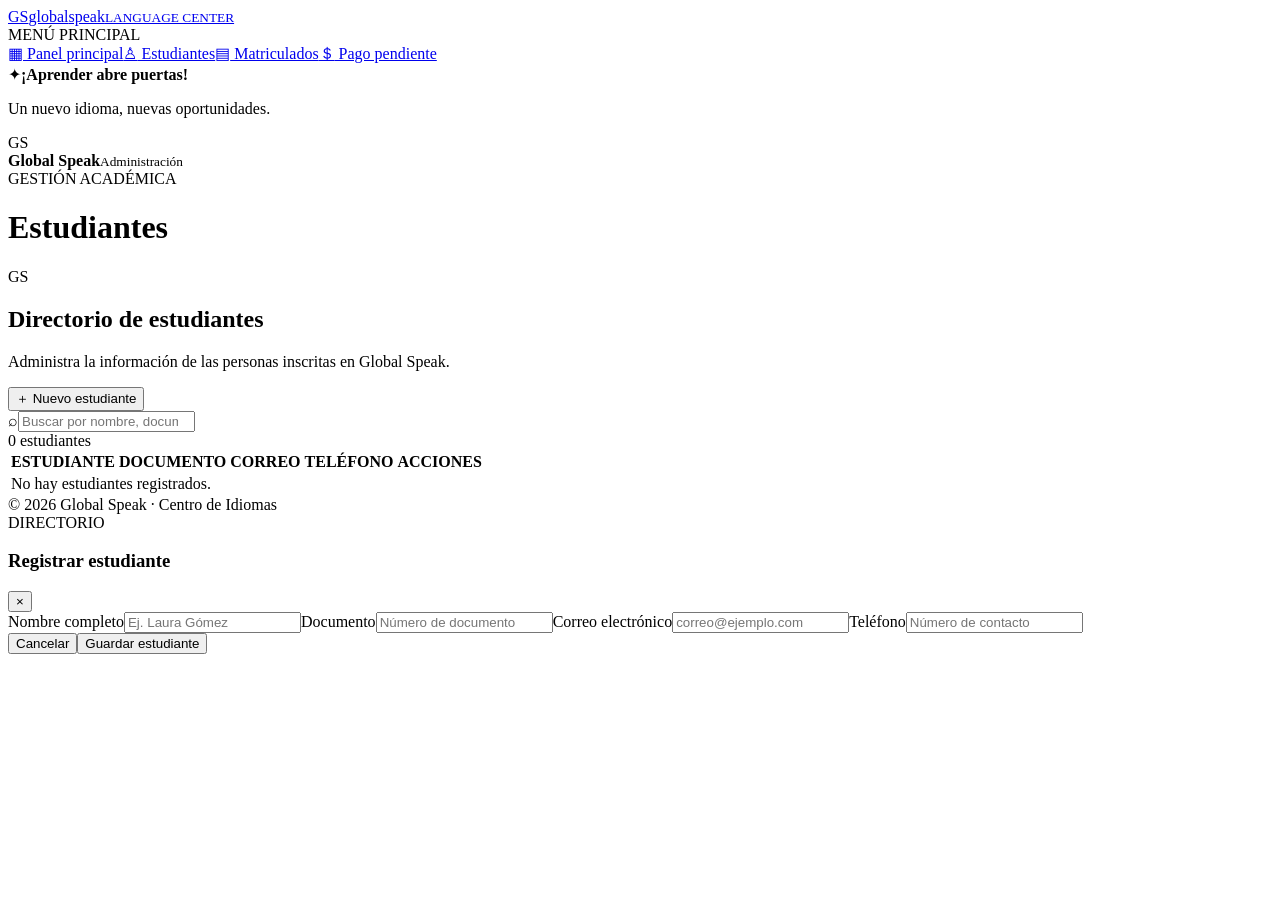
==== Frontend/estudiantes.html @ 1390c36b "Novedad: Se completó el contenido de los archivos JS y HTML." ====
<!DOCTYPE html>
<html lang="es">

<head>
    <meta charset="UTF-8">
    <meta name="viewport" content="width=device-width, initial-scale=1.0">
    <title>Global Speak | Estudiantes</title>
    <link rel="preconnect" href="https://fonts.googleapis.com">
    <link rel="preconnect" href="https://fonts.gstatic.com" crossorigin>
    <link
        href="https://fonts.googleapis.com/css2?family=DM+Sans:wght@400;500;600;700&family=Manrope:wght@500;600;700;800&display=swap"
        rel="stylesheet">
    <link rel="stylesheet" href="css/styles.css">
</head>

<body data-page="estudiantes">
    <div class="app-shell">
        <aside class="sidebar"><a class="brand" href="index.html"><span class="brand-mark">GS</span><span>global<span
                        class="brand-light">speak</span><small>LANGUAGE CENTER</small></span></a>
            <div class="sidebar-label">MENÚ PRINCIPAL</div>
            <nav class="nav-menu"><a class="nav-link" href="index.html"><span class="nav-icon">▦</span> Panel
                    principal</a><a class="nav-link active" href="estudiantes.html"><span class="nav-icon">♙</span>
                    Estudiantes</a><a class="nav-link" href="matriculados.html"><span class="nav-icon">▤</span>
                    Matriculados</a><a class="nav-link" href="pagos.html"><span class="nav-icon">＄</span> Pago
                    pendiente</a></nav>
            <div class="sidebar-bottom">
                <div class="help-card"><span class="help-icon">✦</span><strong>¡Aprender abre puertas!</strong>
                    <p>Un nuevo idioma, nuevas oportunidades.</p>
                </div>
                <div class="profile-mini">
                    <div class="avatar">GS</div>
                    <div><strong>Global Speak</strong><small>Administración</small></div>
                </div>
            </div>
        </aside>
        <main class="main-content">
            <header class="topbar">
                <div><span class="eyebrow">GESTIÓN ACADÉMICA</span>
                    <h1>Estudiantes</h1>
                </div>
                <div class="topbar-right"><span class="today" id="today-date"></span>
                    <div class="top-avatar">GS</div>
                </div>
            </header>
            <section class="page-intro">
                <div>
                    <h2>Directorio de estudiantes</h2>
                    <p class="muted">Administra la información de las personas inscritas en Global Speak.</p>
                </div><button class="button button-primary" id="open-student-modal">＋ Nuevo estudiante</button>
            </section>
            <section class="panel">
                <div class="toolbar">
                    <div class="search-box"><span>⌕</span><input type="search" id="student-search"
                            placeholder="Buscar por nombre, documento o correo..."></div><span class="result-count"
                        id="student-count">0 estudiantes</span>
                </div>
                <div class="table-wrap">
                    <table>
                        <thead>
                            <tr>
                                <th>ESTUDIANTE</th>
                                <th>DOCUMENTO</th>
                                <th>CORREO</th>
                                <th>TELÉFONO</th>
                                <th>ACCIONES</th>
                            </tr>
                        </thead>
                        <tbody id="students-table">
                            <tr>
                                <td colspan="5" class="empty-cell">No hay estudiantes registrados.</td>
                            </tr>
                        </tbody>
                    </table>
                </div>
            </section>
            <footer class="footer">© 2026 Global Speak · Centro de Idiomas</footer>
        </main>
    </div>
    <div class="modal-backdrop" id="student-modal">
        <section class="modal">
            <div class="modal-heading">
                <div><span class="eyebrow">DIRECTORIO</span>
                    <h3 id="student-modal-title">Registrar estudiante</h3>
                </div><button class="icon-button" data-close-modal aria-label="Cerrar">×</button>
            </div>
            <form id="student-form"><input type="hidden" id="student-id">
                <div class="form-grid"><label>Nombre completo<input id="student-name" required maxlength="100"
                            placeholder="Ej. Laura Gómez"></label><label>Documento<input id="student-document" required
                            maxlength="30" placeholder="Número de documento"></label><label>Correo electrónico<input
                            id="student-email" type="email" required
                            placeholder="correo@ejemplo.com"></label><label>Teléfono<input id="student-phone" required
                            maxlength="20" placeholder="Número de contacto"></label></div>
                <div class="modal-actions"><button type="button" class="button button-outline"
                        data-close-modal>Cancelar</button><button type="submit" class="button button-primary">Guardar
                        estudiante</button></div>
            </form>
        </section>
    </div>
    <div class="toast" id="toast"></div>
    <script src="js/config.js"></script>
    <script src="js/app.js"></script>
    <script src="js/estudiantes.js"></script>
</body>

</html>
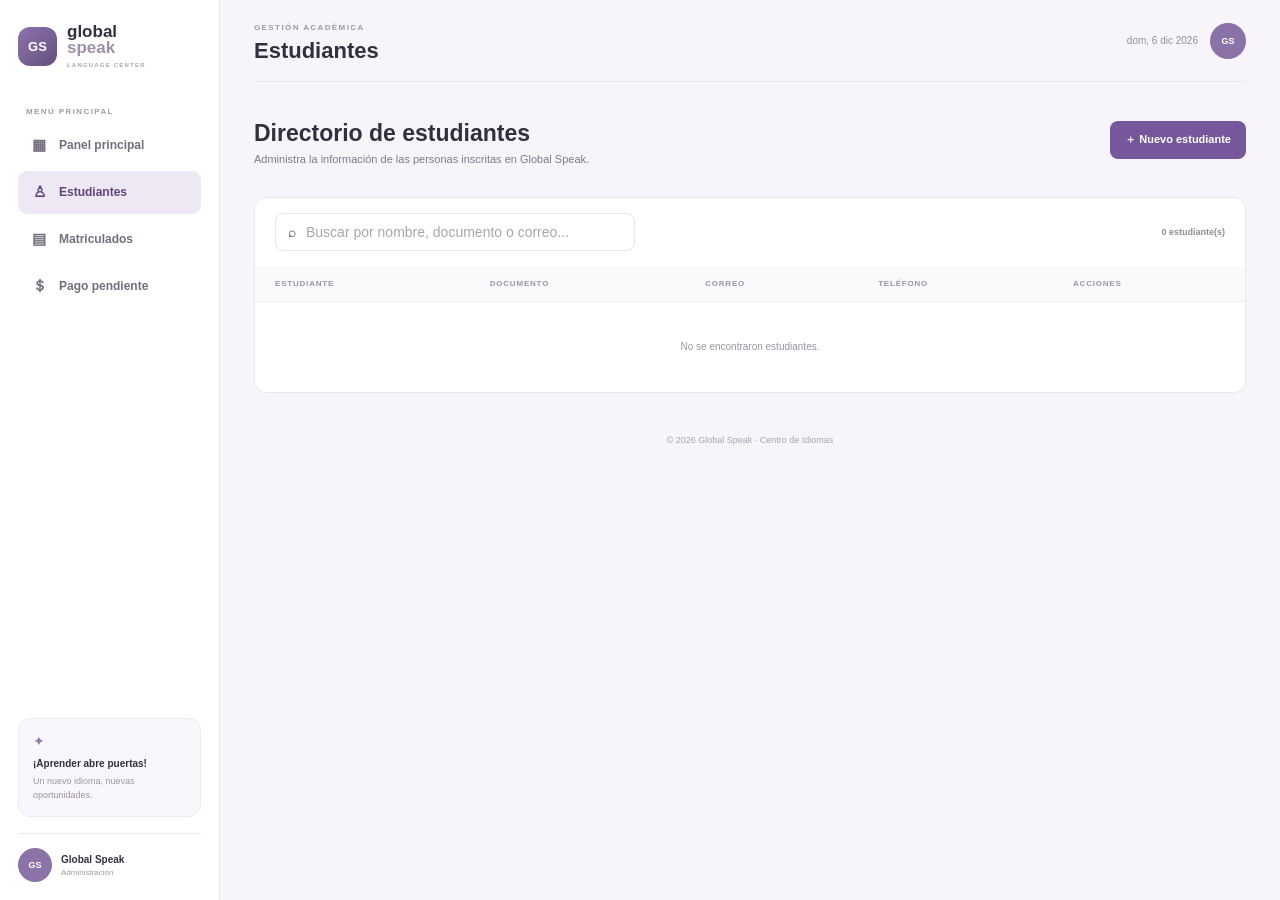
==== commit e084e481: "Novedad: Archivos funcionando, Css mejorado en los múltiples archivos de HTML." ====
--- a/Frontend/estudiantes.html
+++ b/Frontend/estudiantes.html
@@ -11,6 +11,7 @@
         href="https://fonts.googleapis.com/css2?family=DM+Sans:wght@400;500;600;700&family=Manrope:wght@500;600;700;800&display=swap"
         rel="stylesheet">
     <link rel="stylesheet" href="css/styles.css">
+    <link rel="stylesheet" href="css/dashboard.css">
 </head>
 
 <body data-page="estudiantes">
@@ -20,7 +21,7 @@
             <div class="sidebar-label">MENÚ PRINCIPAL</div>
             <nav class="nav-menu"><a class="nav-link" href="index.html"><span class="nav-icon">▦</span> Panel
                     principal</a><a class="nav-link active" href="estudiantes.html"><span class="nav-icon">♙</span>
-                    Estudiantes</a><a class="nav-link" href="matriculados.html"><span class="nav-icon">▤</span>
+                    Estudiantes</a><a class="nav-link" href="matricula.html"><span class="nav-icon">▤</span>
                     Matriculados</a><a class="nav-link" href="pagos.html"><span class="nav-icon">＄</span> Pago
                     pendiente</a></nav>
             <div class="sidebar-bottom">
--- a/Frontend/css/styles.css
+++ b/Frontend/css/styles.css
@@ -0,0 +1,207 @@
+ .welcome-row {
+     display: flex;
+     align-items: center;
+     justify-content: space-between;
+     gap: 25px;
+     padding: 28px 0 25px
+ }
+
+ .welcome-row h2 {
+     font-size: 23px;
+     max-width: 560px;
+     line-height: 1.35;
+     margin: 8px 0
+ }
+
+ .welcome-row h2 span {
+     color: var(--purple)
+ }
+
+ .welcome-kicker {
+     font-size: 9px;
+     font-weight: 700;
+     letter-spacing: 1.5px;
+     color: #a59bb4;
+     margin: 0
+ }
+
+ .welcome-row .muted {
+     max-width: 520px
+ }
+
+ .stats-grid {
+     display: grid;
+     grid-template-columns: repeat(4, minmax(0, 1fr));
+     gap: 15px;
+     margin-bottom: 21px
+ }
+
+ .stat-card {
+     padding: 18px 19px;
+     min-width: 0
+ }
+
+ .stat-top {
+     display: flex;
+     align-items: center;
+     justify-content: space-between;
+     margin-bottom: 15px
+ }
+
+ .stat-icon {
+     width: 34px;
+     height: 34px;
+     border-radius: 10px;
+     display: grid;
+     place-items: center;
+     font-size: 17px
+ }
+
+ .lavender {
+     background: #f0eafa;
+     color: #8066ac
+ }
+
+ .mint {
+     background: #e8f4ed;
+     color: #4a916b
+ }
+
+ .peach {
+     background: #fff2e2;
+     color: #b17b32
+ }
+
+ .rose {
+     background: #faeaf0;
+     color: #b66c82
+ }
+
+ .stat-caption {
+     font-size: 8px;
+     letter-spacing: 1px;
+     color: #aaa4b1;
+     font-weight: 700
+ }
+
+ .stat-number {
+     display: block;
+     font: 800 25px Manrope, sans-serif;
+     letter-spacing: -1px;
+     margin-bottom: 4px
+ }
+
+ .stat-label {
+     display: block;
+     font-size: 11px;
+     font-weight: 700;
+     color: #5e5869
+ }
+
+ .stat-foot {
+     display: block;
+     font-size: 9px;
+     color: #aaa4b1;
+     margin-top: 7px
+ }
+
+ .content-grid {
+     display: grid;
+     grid-template-columns: minmax(0, 1.7fr) minmax(250px, 1fr);
+     gap: 17px
+ }
+
+ .recent-panel,
+ .quick-panel {
+     margin: 0
+ }
+
+ .quick-panel h3 {
+     font: 700 16px Manrope, sans-serif;
+     margin: 6px 0 17px
+ }
+
+ .quick-link {
+     display: flex;
+     align-items: center;
+     gap: 10px;
+     text-decoration: none;
+     padding: 12px 0;
+     border-top: 1px solid #f1eef3;
+     color: var(--ink)
+ }
+
+ .quick-symbol {
+     width: 34px;
+     height: 34px;
+     border-radius: 9px;
+     display: grid;
+     place-items: center;
+     font-size: 16px
+ }
+
+ .quick-link span:nth-child(2) {
+     flex: 1
+ }
+
+ .quick-link strong,
+ .quick-link small {
+     display: block
+ }
+
+ .quick-link strong {
+     font-size: 10px
+ }
+
+ .quick-link small {
+     font-size: 9px;
+     color: #a29baa;
+     margin-top: 4px
+ }
+
+ .quick-link b {
+     color: #a59bad;
+     font-size: 15px
+ }
+
+ .payment-stats {
+     grid-template-columns: repeat(2, minmax(0, 1fr));
+     max-width: 600px
+ }
+
+ @media(max-width:1100px) {
+     .stats-grid {
+         grid-template-columns: repeat(2, minmax(0, 1fr))
+     }
+
+     .content-grid {
+         grid-template-columns: 1fr
+     }
+ }
+
+ @media(max-width:600px) {
+     .welcome-row {
+         align-items: flex-start;
+         flex-direction: column
+     }
+
+     .welcome-row h2 {
+         font-size: 20px
+     }
+
+     .stats-grid {
+         gap: 10px
+     }
+
+     .stat-card {
+         padding: 14px
+     }
+
+     .stat-number {
+         font-size: 22px
+     }
+
+     .payment-stats {
+         grid-template-columns: 1fr 1fr
+     }
+ }
--- a/Frontend/css/dashboard.css
+++ b/Frontend/css/dashboard.css
@@ -0,0 +1,684 @@
+:root {
+    --purple: #76579c;
+    --purple-dark: #5d4679;
+    --purple-soft: #eee8f5;
+    --ink: #342f3e;
+    --muted: #817989;
+    --line: #ebe7ef;
+    --background: #f7f5f9;
+    --white: #ffffff;
+}
+
+* {
+    box-sizing: border-box;
+}
+
+html,
+body {
+    min-height: 100%;
+}
+
+body {
+    margin: 0;
+    color: var(--ink);
+    background: var(--background);
+    font-family: "DM Sans", Arial, sans-serif;
+    font-size: 14px;
+}
+
+button,
+input,
+select {
+    font: inherit;
+}
+
+button,
+a,
+input,
+select {
+    outline: none;
+}
+
+.app-shell {
+    min-height: 100vh;
+    display: grid;
+    grid-template-columns: 220px minmax(0, 1fr);
+}
+
+.sidebar {
+    position: sticky;
+    top: 0;
+    height: 100vh;
+    display: flex;
+    flex-direction: column;
+    padding: 24px 18px 18px;
+    background: #ffffff;
+    border-right: 1px solid var(--line);
+}
+
+.brand {
+    display: flex;
+    align-items: center;
+    gap: 10px;
+    color: var(--ink);
+    text-decoration: none;
+    margin-bottom: 38px;
+}
+
+.brand-mark {
+    width: 39px;
+    height: 39px;
+    display: grid;
+    place-items: center;
+    flex: 0 0 39px;
+    border-radius: 12px;
+    color: #ffffff;
+    background: linear-gradient(135deg, #8d73ad, #65507e);
+    font: 800 13px "Manrope", sans-serif;
+}
+
+.brand>span:last-child {
+    display: flex;
+    flex-direction: column;
+    font: 800 17px "Manrope", sans-serif;
+    line-height: 0.95;
+}
+
+.brand-light {
+    color: #9e91a8;
+}
+
+.brand small {
+    margin-top: 7px;
+    color: #aaa3b0;
+    font-size: 6px;
+    letter-spacing: 1.2px;
+}
+
+.sidebar-label,
+.eyebrow {
+    color: #a09aa6;
+    font-size: 8px;
+    font-weight: 800;
+    letter-spacing: 1.4px;
+}
+
+.sidebar-label {
+    margin: 0 8px 8px;
+}
+
+.nav-menu {
+    display: flex;
+    flex-direction: column;
+    gap: 4px;
+}
+
+.nav-link {
+    display: flex;
+    align-items: center;
+    gap: 11px;
+    min-height: 43px;
+    padding: 0 12px;
+    border-radius: 9px;
+    color: #756e7d;
+    text-decoration: none;
+    font-size: 12px;
+    font-weight: 700;
+}
+
+.nav-link:hover {
+    background: #f7f3fa;
+    color: var(--purple);
+}
+
+.nav-link.active {
+    color: var(--purple-dark);
+    background: var(--purple-soft);
+}
+
+.nav-icon {
+    width: 18px;
+    text-align: center;
+    font-size: 15px;
+}
+
+.sidebar-bottom {
+    margin-top: auto;
+}
+
+.help-card {
+    margin-bottom: 16px;
+    padding: 14px;
+    border-radius: 12px;
+    background: #faf7fc;
+    border: 1px solid #eee8f2;
+}
+
+.help-icon {
+    display: block;
+    color: #9a7cac;
+    margin-bottom: 5px;
+}
+
+.help-card strong {
+    font-size: 10px;
+}
+
+.help-card p {
+    margin: 5px 0 0;
+    color: #9a94a0;
+    font-size: 9px;
+    line-height: 1.5;
+}
+
+.profile-mini {
+    display: flex;
+    align-items: center;
+    gap: 9px;
+    padding-top: 14px;
+    border-top: 1px solid var(--line);
+}
+
+.avatar,
+.top-avatar {
+    display: grid;
+    place-items: center;
+    border-radius: 50%;
+    color: #ffffff;
+    background: #8b72a7;
+    font-weight: 800;
+}
+
+.avatar {
+    width: 34px;
+    height: 34px;
+    font-size: 9px;
+}
+
+.profile-mini strong,
+.profile-mini small {
+    display: block;
+}
+
+.profile-mini strong {
+    font-size: 10px;
+}
+
+.profile-mini small {
+    margin-top: 3px;
+    color: #a39ca7;
+    font-size: 8px;
+}
+
+.main-content {
+    min-width: 0;
+    min-height: 100vh;
+    padding: 0 34px;
+}
+
+.topbar {
+    height: 82px;
+    display: flex;
+    align-items: center;
+    justify-content: space-between;
+    border-bottom: 1px solid var(--line);
+}
+
+.topbar h1 {
+    margin: 5px 0 0;
+    font: 800 22px "Manrope", sans-serif;
+}
+
+.topbar-right {
+    display: flex;
+    align-items: center;
+    gap: 12px;
+}
+
+.today {
+    color: #938d99;
+    font-size: 10px;
+}
+
+.top-avatar {
+    width: 36px;
+    height: 36px;
+    font-size: 9px;
+}
+
+.page-intro {
+    min-height: 115px;
+    display: flex;
+    align-items: center;
+    justify-content: space-between;
+    gap: 20px;
+}
+
+.page-intro h2 {
+    margin: 6px 0;
+    font: 800 23px "Manrope", sans-serif;
+}
+
+.muted {
+    color: var(--muted);
+}
+
+.page-intro p {
+    margin: 0;
+    font-size: 11px;
+}
+
+.button,
+.action-button,
+.icon-button {
+    border: 0;
+    cursor: pointer;
+    text-decoration: none;
+}
+
+.button {
+    min-height: 38px;
+    display: inline-flex;
+    align-items: center;
+    justify-content: center;
+    gap: 6px;
+    padding: 9px 15px;
+    border-radius: 8px;
+    font-size: 11px;
+    font-weight: 800;
+}
+
+.button-primary {
+    color: #ffffff;
+    background: var(--purple);
+}
+
+.button-primary:hover {
+    background: var(--purple-dark);
+}
+
+.button-outline {
+    color: var(--purple-dark);
+    background: #ffffff;
+    border: 1px solid #ddd5e5;
+}
+
+.panel,
+.stat-card {
+    background: #ffffff;
+    border: 1px solid var(--line);
+    border-radius: 12px;
+}
+
+.panel {
+    margin-bottom: 24px;
+}
+
+.panel-heading {
+    min-height: 72px;
+    display: flex;
+    align-items: center;
+    justify-content: space-between;
+    gap: 15px;
+    padding: 0 20px;
+    border-bottom: 1px solid var(--line);
+}
+
+.panel-heading h3 {
+    margin: 5px 0 0;
+    font: 800 16px "Manrope", sans-serif;
+}
+
+.result-count,
+.form-step {
+    color: #928a99;
+    font-size: 9px;
+    font-weight: 700;
+}
+
+.toolbar {
+    min-height: 68px;
+    display: flex;
+    align-items: center;
+    justify-content: space-between;
+    gap: 15px;
+    padding: 12px 20px;
+}
+
+.search-box {
+    width: min(360px, 100%);
+    height: 38px;
+    display: flex;
+    align-items: center;
+    gap: 8px;
+    padding: 0 12px;
+    border: 1px solid #e8e3ec;
+    border-radius: 8px;
+    background: #ffffff;
+}
+
+.search-box input {
+    width: 100%;
+    border: 0;
+    background: transparent;
+    color: var(--ink);
+}
+
+.search-box input::placeholder {
+    color: #aaa4af;
+}
+
+.filter-select {
+    height: 38px;
+    min-width: 150px;
+    padding: 0 10px;
+    border: 1px solid #e8e3ec;
+    border-radius: 8px;
+    background: #ffffff;
+    color: #716a78;
+}
+
+.table-wrap {
+    overflow-x: auto;
+}
+
+table {
+    width: 100%;
+    border-collapse: collapse;
+}
+
+th,
+td {
+    padding: 13px 20px;
+    text-align: left;
+    border-bottom: 1px solid #f1edf4;
+}
+
+th {
+    color: #9c95a2;
+    background: #faf9fb;
+    font-size: 8px;
+    letter-spacing: 0.8px;
+}
+
+td {
+    color: #625b69;
+    font-size: 10px;
+}
+
+tbody tr:last-child td {
+    border-bottom: 0;
+}
+
+.student-name {
+    color: var(--ink);
+    font-weight: 800;
+}
+
+.student-sub {
+    color: #748c7d;
+    font-size: 9px;
+}
+
+.empty-cell {
+    height: 90px;
+    text-align: center;
+    color: #9b94a1;
+}
+
+.action-button {
+    min-height: 28px;
+    margin-right: 5px;
+    padding: 6px 9px;
+    border-radius: 7px;
+    color: #76579c;
+    background: #f2edf7;
+    font-size: 9px;
+    font-weight: 800;
+}
+
+.action-button.danger {
+    color: #b45e6f;
+    background: #fff0f3;
+}
+
+.status {
+    display: inline-block;
+    padding: 5px 8px;
+    border-radius: 20px;
+    font-size: 9px;
+    font-weight: 800;
+}
+
+.status-paid {
+    color: #4f8567;
+    background: #edf7f1;
+}
+
+.status-pending {
+    color: #b17b32;
+    background: #fff3e3;
+}
+
+.form-panel {
+    padding-bottom: 18px;
+}
+
+.form-grid {
+    display: grid;
+    grid-template-columns: repeat(2, minmax(0, 1fr));
+    gap: 16px;
+    padding: 20px;
+}
+
+.form-grid label {
+    display: flex;
+    flex-direction: column;
+    gap: 7px;
+    color: #716a78;
+    font-size: 10px;
+    font-weight: 800;
+}
+
+.form-grid input,
+.form-grid select {
+    height: 40px;
+    width: 100%;
+    padding: 0 11px;
+    border: 1px solid #e5dfE9;
+    border-radius: 8px;
+    background: #ffffff;
+    color: var(--ink);
+}
+
+.checkbox-label {
+    align-self: end;
+    flex-direction: row !important;
+    align-items: center;
+}
+
+.checkbox-label input {
+    width: auto;
+    height: auto;
+}
+
+.form-bottom,
+.modal-actions {
+    display: flex;
+    align-items: center;
+    justify-content: space-between;
+    gap: 15px;
+}
+
+.form-bottom {
+    padding: 0 20px;
+}
+
+.form-bottom p {
+    margin: 0;
+    font-size: 10px;
+}
+
+.modal-backdrop {
+    position: fixed;
+    inset: 0;
+    z-index: 50;
+    display: none;
+    align-items: center;
+    justify-content: center;
+    padding: 20px;
+    background: rgba(52, 47, 62, 0.35);
+}
+
+.modal-backdrop.show {
+    display: flex;
+}
+
+.modal {
+    width: min(620px, 100%);
+    max-height: 90vh;
+    overflow-y: auto;
+    border-radius: 14px;
+    background: #ffffff;
+    box-shadow: 0 20px 60px rgba(52, 47, 62, 0.22);
+}
+
+.modal-heading {
+    min-height: 72px;
+    display: flex;
+    align-items: center;
+    justify-content: space-between;
+    padding: 0 20px;
+    border-bottom: 1px solid var(--line);
+}
+
+.modal-heading h3 {
+    margin: 5px 0 0;
+    font: 800 16px "Manrope", sans-serif;
+}
+
+.icon-button {
+    width: 34px;
+    height: 34px;
+    border-radius: 8px;
+    color: #817989;
+    background: #f4f1f6;
+    font-size: 20px;
+}
+
+.modal-actions {
+    padding: 0 20px 20px;
+    justify-content: flex-end;
+}
+
+.toast {
+    position: fixed;
+    right: 24px;
+    bottom: 24px;
+    z-index: 100;
+    max-width: 320px;
+    padding: 12px 16px;
+    border-radius: 9px;
+    color: #ffffff;
+    background: #4d405e;
+    box-shadow: 0 10px 30px rgba(52, 47, 62, 0.2);
+    opacity: 0;
+    transform: translateY(12px);
+    pointer-events: none;
+    transition: 0.2s ease;
+}
+
+.toast.show {
+    opacity: 1;
+    transform: translateY(0);
+}
+
+.footer {
+    padding: 18px 0 25px;
+    color: #aaa4af;
+    font-size: 9px;
+    text-align: center;
+}
+
+@media (max-width: 1050px) {
+    .app-shell {
+        grid-template-columns: 190px minmax(0, 1fr);
+    }
+
+    .main-content {
+        padding: 0 22px;
+    }
+}
+
+@media (max-width: 760px) {
+    .app-shell {
+        display: block;
+    }
+
+    .sidebar {
+        position: relative;
+        height: auto;
+        padding: 14px;
+        border-right: 0;
+        border-bottom: 1px solid var(--line);
+    }
+
+    .brand {
+        margin-bottom: 14px;
+    }
+
+    .sidebar-label,
+    .sidebar-bottom {
+        display: none;
+    }
+
+    .nav-menu {
+        flex-direction: row;
+        overflow-x: auto;
+    }
+
+    .nav-link {
+        flex: 0 0 auto;
+    }
+
+    .main-content {
+        padding: 0 14px;
+    }
+
+    .topbar {
+        height: 70px;
+    }
+
+    .today {
+        display: none;
+    }
+
+    .page-intro {
+        align-items: flex-start;
+        flex-direction: column;
+        justify-content: center;
+        padding: 18px 0;
+    }
+
+    .toolbar {
+        align-items: stretch;
+        flex-direction: column;
+    }
+
+    .search-box {
+        width: 100%;
+    }
+
+    .filter-select {
+        width: 100%;
+    }
+
+    .form-grid {
+        grid-template-columns: 1fr;
+    }
+
+    .form-bottom {
+        align-items: flex-start;
+        flex-direction: column;
+    }
+}
